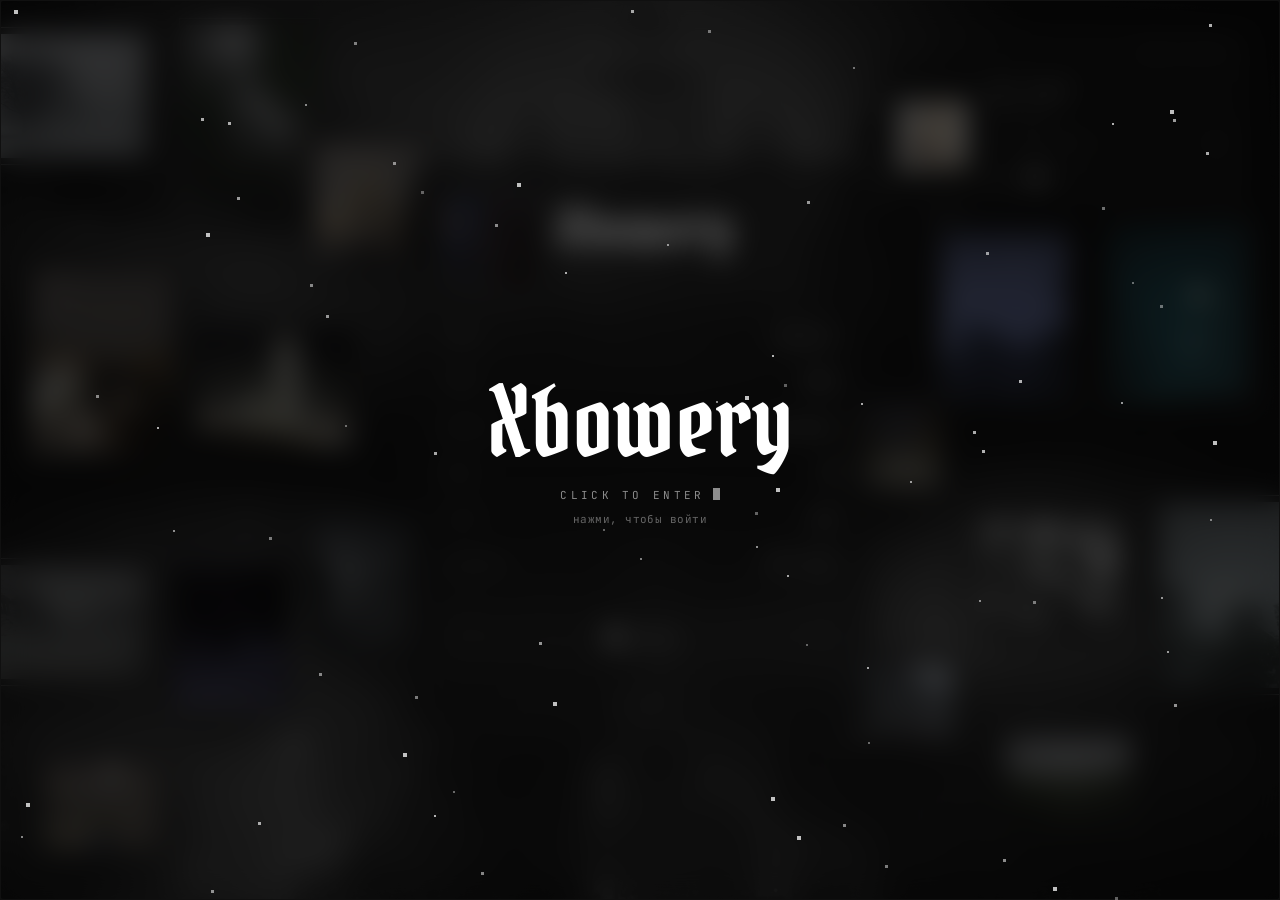
==== index.html @ e56abf59 "" ====
<!doctype html>
<html lang="ru">
<head>
<meta charset="utf-8">
<meta name="viewport" content="width=device-width, initial-scale=1, viewport-fit=cover">
<title>Xbowery</title>
<meta name="description" content="Xbowery. Студент, 2 курс.">
<meta name="theme-color" content="#0a0a0a">
<meta property="og:title" content="Xbowery">
<meta property="og:description" content="Студент, 2 курс.">
<meta property="og:type" content="website">
<meta property="og:image" content="https://xbowery.is-a.dev/assets/og.jpg">
<meta property="og:image:width" content="1200">
<meta property="og:image:height" content="630">
<meta name="twitter:card" content="summary_large_image">
<link rel="icon" type="image/png" href="assets/favicon.png?v=2">
<link rel="apple-touch-icon" href="assets/apple-touch-icon.png?v=2">
<link rel="preconnect" href="https://fonts.googleapis.com">
<link rel="preconnect" href="https://fonts.gstatic.com" crossorigin>
<link href="https://fonts.googleapis.com/css2?family=JetBrains+Mono:wght@400;500&family=Pirata+One&display=swap" rel="stylesheet">
<link rel="stylesheet" href="css/style.css">
</head>
<body>
<div class="collage" aria-hidden="true">
  <div class="tile"><div style="background-image:url(assets/bg/1.jpg)"></div></div>
  <div class="tile"><div style="background-image:url(assets/bg/5.jpg)"></div></div>
  <div class="tile"><video src="assets/bg/6.mp4" autoplay muted loop playsinline disablepictureinpicture preload="auto"></video></div>
  <div class="tile"><div style="background-image:url(assets/bg/2.jpg)"></div></div>
  <div class="tile"><div style="background-image:url(assets/bg/4.jpg)"></div></div>
  <div class="tile"><div style="background-image:url(assets/bg/3.jpg)"></div></div>
</div>
<canvas id="bg"></canvas>
<canvas id="snow"></canvas>
<div class="grain"></div>
<div class="vignette"></div>

<div class="fl win"><div class="win-box">
  <div class="win-bar"><i></i><i></i><i></i><b>now playing</b></div>
  <div class="player" id="player">
        <div class="cover" id="cover">
          <img id="coverImg" alt="" src="" onerror="this.style.display='none'">
          <span class="bars"><i></i><i></i><i></i><i></i></span>
        </div>
        <div class="meta">
          <div class="title" id="title">&nbsp;</div>
          <div class="artist" id="artist">&nbsp;</div>
          <div class="ctrl">
            <button class="btn" id="prev" aria-label="Назад"><svg viewBox="0 0 24 24"><path d="M6 6h2v12H6zm3.5 6 8.5 6V6z"/></svg></button>
            <button class="btn" id="play" aria-label="Играть"><svg viewBox="0 0 24 24"><path id="playIcon" d="M8 5v14l11-7z"/></svg></button>
            <button class="btn" id="next" aria-label="Дальше"><svg viewBox="0 0 24 24"><path d="M16 6h2v12h-2zM6 18l8.5-6L6 6z"/></svg></button>
            <div class="bar" id="bar"><div class="track"><div class="fill" id="fill"></div></div></div>
            <span class="time" id="time">0:00</span>
          </div>
          <div class="volrow">
            <button class="btn vbtn" id="mute" aria-label="Звук"><svg viewBox="0 0 24 24"><path id="muteIcon" d="M3 9v6h4l5 5V4L7 9H3zm13.5 3A4.5 4.5 0 0 0 14 7.97v8.05c1.48-.73 2.5-2.25 2.5-4.02z"/></svg></button>
            <input type="range" id="vol" min="0" max="100" value="10" aria-label="Громкость">
            <span class="vnum" id="vnum">10</span>
          </div>
        </div>
      </div>
</div></div>

<main>
  <section class="card">
    <i class="corner-a"></i><i class="corner-b"></i>
    <div class="head">
        <div class="avatar" id="avatar">
          <img src="assets/avatar.jpg" alt="Xbowery" onerror="this.remove();document.getElementById('avatar').textContent='X'">
        </div>
        <div>
          <h1 class="nick">Xbowery</h1>
          <span class="tag">profile</span>
        </div>
      </div>

      <div class="rows">
        <div class="row"><span class="k">name</span><span class="v">Xbowery</span></div>
        <div class="row"><span class="k">date</span><span class="v">2008</span></div>
        <div class="row"><span class="k">month</span><span class="v">december</span></div>
        <div class="row"><span class="k">age</span><span class="v" id="age">17</span></div>
        <div class="row"><span class="k">city</span><span class="v">spb</span></div>
        <div class="row"><span class="k">student</span><span class="v">2nd year</span></div>
      </div>

      <nav class="links" id="links">
        <div class="lw" id="tgWrap" hidden>
          <a class="link" id="tg" href="#" target="_blank" rel="noopener">
            <svg viewBox="0 0 24 24"><path d="M11.944 0A12 12 0 0 0 0 12a12 12 0 0 0 12 12 12 12 0 0 0 12-12A12 12 0 0 0 12 0a12 12 0 0 0-.056 0zm4.962 7.224c.1-.002.321.023.465.14a.506.506 0 0 1 .171.325c.016.093.036.306.02.472-.18 1.898-.962 6.502-1.36 8.627-.168.9-.499 1.201-.82 1.23-.696.065-1.225-.46-1.9-.902-1.056-.693-1.653-1.124-2.678-1.8-1.185-.78-.417-1.21.258-1.91.177-.184 3.247-2.977 3.307-3.23.007-.032.014-.15-.056-.212s-.174-.041-.249-.024c-.106.024-1.793 1.14-5.061 3.345-.48.33-.913.49-1.302.48-.428-.008-1.252-.241-1.865-.44-.752-.245-1.349-.374-1.297-.789.027-.216.325-.437.893-.663 3.498-1.524 5.83-2.529 6.998-3.014 3.332-1.386 4.025-1.627 4.476-1.635z"/></svg>
            Telegram
          </a>
          <div class="pv" aria-hidden="true">
            <div class="pv-cover" style="background-image:url(assets/bg/1.jpg)"></div>
            <div class="pv-body">
              <div class="pv-av"><img src="assets/tg.jpg" alt="" onerror="this.remove()"></div>
              <div class="pv-txt">
                <div class="pv-name">Xbowery</div>
                <div class="pv-sub" id="tgSub"></div>
              </div>
              <span class="pv-go">telegram</span>
            </div>
          </div>
        </div>
        <div class="lw">
          <a class="link" id="st" href="#" target="_blank" rel="noopener">
            <svg viewBox="0 0 24 24"><path d="M11.979 0C5.678 0 .511 4.86.022 11.037l6.432 2.658c.545-.371 1.203-.59 1.912-.59.063 0 .125.004.187.008l2.861-4.142V8.91c0-2.495 2.028-4.524 4.524-4.524 2.494 0 4.524 2.031 4.524 4.527s-2.03 4.525-4.524 4.525h-.105l-4.076 2.911c0 .052.004.105.004.159 0 1.875-1.515 3.396-3.39 3.396-1.635 0-3.016-1.173-3.331-2.727L.436 15.27C1.862 20.307 6.486 24 11.979 24c6.627 0 11.999-5.373 11.999-12S18.605 0 11.979 0zM7.54 18.21l-1.473-.61c.262.543.714.999 1.314 1.25 1.297.539 2.793-.076 3.332-1.375.263-.63.264-1.319.005-1.949s-.75-1.121-1.377-1.383c-.624-.26-1.29-.249-1.878-.03l1.523.63c.956.4 1.409 1.5 1.009 2.455-.397.957-1.497 1.41-2.454 1.012H7.54zm11.415-9.303c0-1.662-1.353-3.015-3.015-3.015-1.665 0-3.015 1.353-3.015 3.015 0 1.665 1.35 3.015 3.015 3.015 1.663 0 3.015-1.35 3.015-3.015zm-5.273-.005c0-1.252 1.013-2.266 2.265-2.266 1.249 0 2.266 1.014 2.266 2.266 0 1.251-1.017 2.265-2.266 2.265-1.253 0-2.265-1.014-2.265-2.265z"/></svg>
            Steam
          </a>
          <div class="pv" aria-hidden="true">
            <div class="pv-cover" style="background-image:url(assets/bg/5.jpg)"></div>
            <div class="pv-body">
              <div class="pv-av"><img src="assets/steam.jpg" alt="" onerror="this.remove()"></div>
              <div class="pv-txt">
                <div class="pv-name">Xbowery</div>
                <div class="pv-sub" id="stSub">steamcommunity.com/id/Xbowery</div>
              </div>
              <span class="pv-go">steam</span>
            </div>
          </div>
        </div>
      </nav>
    <div class="foot">xbowery</div>
  </section>
</main>

<div class="scatter">
  <div class="fl L1" data-d="1.0"><figure class="ph"><div class="ph-in"></div></figure></div>
  <div class="fl R3" data-d="1.4"><figure class="ph"><div class="ph-in"></div></figure></div>
  <div class="fl L4" data-d="0.7"><figure class="ph"><div class="ph-in"></div></figure></div>
  <div class="fl R2" data-d="1.2"><figure class="ph"><div class="ph-in"></div></figure></div>
  <div class="fl L5" data-d="1.5"><figure class="ph"><div class="ph-in"></div></figure></div>
  <div class="fl R5" data-d="0.6"><figure class="ph"><div class="ph-in"></div></figure></div>
  <div class="fl L2" data-d="1.3"><figure class="ph"><div class="ph-in"></div></figure></div>
  <div class="fl R6" data-d="0.9"><figure class="ph"><div class="ph-in"></div></figure></div>
  <div class="fl L6" data-d="0.8"><figure class="ph"><div class="ph-in"></div></figure></div>
  <div class="fl R8" data-d="1.1"><figure class="ph"><div class="ph-in"></div></figure></div>
  <div class="fl L7" data-d="1.6"><figure class="ph"><div class="ph-in"></div></figure></div>
  <div class="fl L9" data-d="0.5"><figure class="ph"><div class="ph-in"></div></figure></div>
  <div class="fl L3" data-d="1.2"><figure class="ph"><div class="ph-in"></div></figure></div>
  <div class="fl R4" data-d="0.7"><figure class="ph"><div class="ph-in"></div></figure></div>
  <div class="fl L8" data-d="1.0"><figure class="ph"><div class="ph-in"></div></figure></div>
  <div class="fl R7" data-d="1.4"><figure class="ph"><div class="ph-in"></div></figure></div>
</div>

<button class="enter" id="enter" aria-label="Войти"><span class="enter-nick">Xbowery</span><span class="enter-cta"><span id="enterText">click to enter</span><i></i></span><span class="enter-ru" id="enterRu">нажми, чтобы войти</span></button>

<script src="js/config.js"></script>
<script src="js/ui.js"></script>
<script src="js/profile.js"></script>
<script src="js/background.js"></script>
<script src="js/enter.js"></script>
<script src="js/snow.js"></script>
<script src="js/gallery.js"></script>
<script src="js/player.js"></script>
</body>
</html>
---- css/style.css ----
:root{
  --bg:#0a0a0a;
  --card:rgba(14,14,14,.66);
  --line:rgba(255,255,255,.12);
  --line-strong:rgba(255,255,255,.3);
  --text:#ececec;
  --dim:#8d8d8d;
  --accent:#ffffff;
}
*{box-sizing:border-box;margin:0;padding:0}
img,video{-webkit-user-drag:none;user-select:none;-webkit-user-select:none;-webkit-touch-callout:none}
html{background:var(--bg)}
body{
  background:var(--bg);
  color:var(--text);
  font-family:"JetBrains Mono",ui-monospace,monospace;
  display:flex;
  align-items:center;
  justify-content:center;
  padding:24px 16px;
  min-height:100dvh;
  overflow-x:hidden;
  -webkit-font-smoothing:antialiased;
}
.collage{
  position:fixed;inset:0;z-index:0;
  overflow:hidden;
  background:#070707;
}
.tile{
  position:absolute;overflow:hidden;
  width:62vw;height:64vh;
  -webkit-mask-image:radial-gradient(ellipse at center,#000 30%,transparent 72%);
  mask-image:radial-gradient(ellipse at center,#000 30%,transparent 72%);
}
.tile>*{
  position:absolute;inset:0;width:100%;height:100%;object-fit:cover;
  background-size:cover;background-position:center;
  filter:grayscale(1) brightness(.8) contrast(1.1);
  transform:scale(1.08);
  animation:drift 26s ease-in-out infinite alternate;
}
.tile:nth-child(1){left:-12vw;top:-14vh}
.tile:nth-child(2){left:20vw;top:-18vh}
.tile:nth-child(3){right:-14vw;top:-12vh}
.tile:nth-child(4){left:-14vw;bottom:-16vh}
.tile:nth-child(5){left:22vw;bottom:-20vh}
.tile:nth-child(6){right:-12vw;bottom:-14vh}
.tile:nth-child(2)>*{animation-duration:32s;animation-direction:alternate-reverse}
.tile:nth-child(3)>*{animation-duration:29s}
.tile:nth-child(4)>*{animation-duration:35s;animation-direction:alternate-reverse}
.tile:nth-child(5)>*{animation-duration:30s}
.tile:nth-child(6)>*{animation-duration:27s;animation-direction:alternate-reverse}
@keyframes drift{
  from{transform:scale(1.08) translate(-2%,-1%)}
  to{transform:scale(1.22) translate(2%,1.5%)}
}
#bg{position:fixed;inset:0;width:100%;height:100%;z-index:1}
#snow{position:fixed;inset:0;width:100%;height:100%;z-index:30;pointer-events:none}
.grain{
  position:fixed;inset:-10%;z-index:2;pointer-events:none;opacity:.09;
  background-image:url("data:image/svg+xml;utf8,<svg xmlns='http://www.w3.org/2000/svg' width='160' height='160'><filter id='n'><feTurbulence type='fractalNoise' baseFrequency='.9' numOctaves='2' stitchTiles='stitch'/></filter><rect width='100%' height='100%' filter='url(%23n)'/></svg>");
  animation:grain 1.2s steps(6) infinite;
}
@keyframes grain{
  0%{transform:translate(0,0)}
  20%{transform:translate(-3%,2%)}
  40%{transform:translate(2%,-3%)}
  60%{transform:translate(-2%,-1%)}
  80%{transform:translate(3%,3%)}
  100%{transform:translate(0,0)}
}
.vignette{
  position:fixed;inset:0;z-index:2;pointer-events:none;
  background:radial-gradient(ellipse at center,rgba(0,0,0,0) 30%,rgba(0,0,0,.8) 100%);
}
main{
  position:relative;z-index:4;
  width:100%;max-width:460px;
  animation:rise .9s cubic-bezier(.2,.8,.2,1) both;
}
@keyframes rise{from{opacity:0;transform:translateY(18px) scale(.985)}to{opacity:1;transform:none}}
.card{
  position:relative;
  background:var(--card);
  border:1px solid var(--line);
  backdrop-filter:blur(16px) saturate(110%);
  -webkit-backdrop-filter:blur(16px) saturate(110%);
  padding:34px 32px 24px;
  box-shadow:0 40px 100px rgba(0,0,0,.7);
}
.card::before,.card::after,.corner-a,.corner-b{
  content:"";position:absolute;width:18px;height:18px;border:1px solid var(--accent);pointer-events:none;
}
.card::before{top:-1px;left:-1px;border-right:0;border-bottom:0}
.card::after{top:-1px;right:-1px;border-left:0;border-bottom:0}
.corner-a{bottom:-1px;left:-1px;border-right:0;border-top:0}
.corner-b{bottom:-1px;right:-1px;border-left:0;border-top:0}
.head{display:flex;align-items:center;gap:20px;margin-bottom:26px}
.avatar{
  width:92px;height:92px;flex:none;position:relative;
  border:1px solid var(--line-strong);
  background:#141414;
  display:flex;align-items:center;justify-content:center;
  font-family:"Pirata One",serif;font-size:48px;color:var(--text);
  overflow:hidden;
}
.avatar img{width:100%;height:100%;object-fit:cover;filter:saturate(.72) brightness(.95);transition:filter .5s}
.avatar:hover img{filter:saturate(1.05) brightness(1)}
.nick{
  font-family:"Pirata One",serif;
  font-size:54px;line-height:1;letter-spacing:.5px;
  color:var(--accent);
}
.tag{display:block;margin-top:10px;font-size:11px;color:var(--dim);letter-spacing:.2em;text-transform:uppercase}
.rows{border-top:1px solid var(--line);margin-bottom:26px}
.row{
  display:flex;justify-content:space-between;align-items:baseline;gap:16px;
  padding:12px 0;border-bottom:1px solid var(--line);
  font-size:15px;
  opacity:0;transform:translateX(-8px);
  animation:in .6s ease forwards;
}
.row:nth-child(1){animation-delay:.35s}
.row:nth-child(2){animation-delay:.5s}
.row:nth-child(3){animation-delay:.65s}
.row:nth-child(4){animation-delay:.8s}
.row:nth-child(5){animation-delay:.95s}
.row:nth-child(6){animation-delay:1.1s}
@keyframes in{to{opacity:1;transform:none}}
.k{color:var(--dim)}
.k::after{content:":"}
.v{color:var(--text);text-align:right}
.links{display:grid;grid-template-columns:1fr 1fr;gap:12px}
.lw{position:relative}
.lw[hidden]{display:none}
.links.single{grid-template-columns:1fr}
.link{
  display:flex;align-items:center;justify-content:center;gap:10px;
  padding:15px 10px;
  border:1px solid var(--line);
  color:var(--text);text-decoration:none;font-size:14px;letter-spacing:.04em;
  background:rgba(255,255,255,.03);
  transition:background .25s,border-color .25s,color .25s,transform .25s;
}
.link svg{width:20px;height:20px;fill:currentColor;flex:none}
.link:hover,.link:focus-visible{background:var(--accent);color:#0a0a0a;border-color:var(--accent);transform:translateY(-2px);outline:none}
.pv{
  position:absolute;left:50%;bottom:calc(100% + 14px);
  width:272px;
  transform:translate(-50%,8px) scale(.96);
  opacity:0;pointer-events:none;
  background:#0f0f0f;
  border:1px solid var(--line-strong);
  box-shadow:0 24px 60px rgba(0,0,0,.8);
  transition:opacity .25s,transform .25s;
  z-index:10;
}
.pv::after{
  content:"";position:absolute;left:50%;top:100%;width:10px;height:10px;
  background:#0f0f0f;border-right:1px solid var(--line-strong);border-bottom:1px solid var(--line-strong);
  transform:translate(-50%,-5px) rotate(45deg);
}
.lw:hover .pv,.lw:focus-within .pv{opacity:1;transform:translate(-50%,0) scale(1)}
.pv-cover{height:84px;background-size:cover;background-position:center;filter:grayscale(1) brightness(.7)}
.pv-body{display:flex;gap:12px;padding:0 14px 14px;margin-top:-28px;position:relative}
.pv-av{
  width:56px;height:56px;flex:none;border:2px solid #0f0f0f;outline:1px solid var(--line-strong);
  background:#1a1a1a;overflow:hidden;
  display:flex;align-items:center;justify-content:center;
  font-family:"Pirata One",serif;font-size:30px;
}
.pv-av img{width:100%;height:100%;object-fit:cover}
.pv-txt{padding-top:32px;min-width:0}
.pv-name{font-size:14px;color:var(--text)}
.pv-sub{font-size:11px;color:var(--dim);margin-top:3px;white-space:nowrap;overflow:hidden;text-overflow:ellipsis}
.pv-go{
  position:absolute;right:12px;top:-46px;font-size:10px;letter-spacing:.16em;text-transform:uppercase;color:rgba(255,255,255,.8);text-shadow:0 1px 6px rgba(0,0,0,.9)
}
.foot{
  margin-top:22px;text-align:center;font-size:10px;color:var(--dim);letter-spacing:.24em;text-transform:uppercase;
  border-top:1px solid var(--line);padding-top:16px
}
.fl{
  position:fixed;z-index:3;
  transition:transform .5s cubic-bezier(.2,.8,.2,1);
  will-change:transform;
}
.fl>*{animation:float var(--dur,9s) ease-in-out var(--delay,0s) infinite}
@keyframes float{
  0%,100%{transform:translateY(0) rotate(var(--r,0deg))}
  50%{transform:translateY(-14px) rotate(calc(var(--r,0deg) + 1.4deg))}
}
.fl.win{z-index:5;top:4vh;right:3vw;width:360px}
.win-box{
  position:relative;
  background:var(--card);
  border:1px solid var(--line-strong);
  backdrop-filter:blur(16px) saturate(110%);
  -webkit-backdrop-filter:blur(16px) saturate(110%);
  box-shadow:0 30px 80px rgba(0,0,0,.7);
}
.win-bar{
  display:flex;align-items:center;gap:6px;
  padding:8px 12px;border-bottom:1px solid var(--line);
  font-size:10px;letter-spacing:.2em;text-transform:uppercase;color:var(--dim);
}
.win-bar i{width:7px;height:7px;border:1px solid var(--line-strong);display:block}
.win-bar b{font-weight:400;margin-left:auto}
.player{
  padding:14px;
  display:grid;grid-template-columns:72px 1fr;gap:14px;align-items:center;
}
.cover{
  width:72px;height:72px;border:1px solid var(--line-strong);background:#141414;
  display:flex;align-items:center;justify-content:center;overflow:hidden;position:relative;
}
.cover img{width:100%;height:100%;object-fit:cover;filter:saturate(.72) brightness(.93)}
.cover .bars{display:none;position:absolute;inset:auto 0 5px 0;justify-content:center;gap:3px;height:16px;align-items:flex-end}
.cover.playing .bars{display:flex}
.bars i{width:3px;background:var(--accent);height:30%;animation:eq .9s ease-in-out infinite}
.bars i:nth-child(2){animation-delay:.2s}
.bars i:nth-child(3){animation-delay:.4s}
.bars i:nth-child(4){animation-delay:.1s}
@keyframes eq{0%,100%{height:25%}50%{height:100%}}
.meta{min-width:0}
.title{font-size:14px;white-space:nowrap;overflow:hidden;text-overflow:ellipsis}
.artist{font-size:11px;color:var(--dim);margin-top:3px;white-space:nowrap;overflow:hidden;text-overflow:ellipsis}
.ctrl{display:flex;align-items:center;gap:6px;margin-top:10px}
.btn{
  width:30px;height:30px;border:1px solid var(--line);background:transparent;color:var(--text);
  display:flex;align-items:center;justify-content:center;cursor:pointer;flex:none;
  transition:background .2s,color .2s;
}
.btn:hover{background:var(--accent);color:#0a0a0a}
.btn svg{width:14px;height:14px;fill:currentColor}
.bar{flex:1;height:30px;display:flex;align-items:center;cursor:pointer;min-width:0;padding:0 4px}
.track{width:100%;height:3px;background:var(--line);position:relative}
.fill{position:absolute;left:0;top:0;bottom:0;width:0;background:var(--accent)}
.time{font-size:10px;color:var(--dim);flex:none;min-width:28px;text-align:right}
.volrow{display:flex;align-items:center;gap:8px;margin-top:8px}
.vbtn{width:26px;height:26px}
.vnum{font-size:10px;color:var(--dim);min-width:22px;text-align:right}
#vol{
  -webkit-appearance:none;appearance:none;flex:1;min-width:0;height:26px;background:transparent;cursor:pointer;margin:0
}
#vol::-webkit-slider-runnable-track{height:3px;background:linear-gradient(to right,var(--accent) var(--p,10%),var(--line) var(--p,10%))}
#vol::-moz-range-track{height:3px;background:var(--line)}
#vol::-moz-range-progress{height:3px;background:var(--accent)}
#vol::-webkit-slider-thumb{-webkit-appearance:none;width:10px;height:10px;margin-top:-3.5px;background:var(--accent);border:0;border-radius:0}
#vol::-moz-range-thumb{width:10px;height:10px;background:var(--accent);border:0;border-radius:0}
#vol:focus-visible{outline:1px solid var(--line-strong);outline-offset:2px}
.enter{
  position:fixed;inset:0;z-index:25;
  display:none;flex-direction:column;align-items:center;justify-content:center;gap:18px;
  background:rgba(6,6,6,.72);
  backdrop-filter:blur(14px);-webkit-backdrop-filter:blur(14px);
  border:0;color:var(--text);cursor:pointer;font-family:inherit;
  transition:opacity .56s cubic-bezier(.2,.8,.2,1),visibility .56s;
}
.enter.out{opacity:0;visibility:hidden;pointer-events:none}
.enter-nick{font-family:"Pirata One",serif;font-size:clamp(56px,10vw,96px);line-height:1;color:var(--accent)}
.enter-cta{font-size:11px;letter-spacing:.3em;text-transform:uppercase;color:var(--dim)}
.enter-cta i{display:inline-block;width:7px;height:12px;background:var(--dim);margin-left:8px;vertical-align:-1px;animation:blink 1s steps(1) infinite}
@keyframes blink{50%{opacity:0}}
.enter-ru{font-size:11px;color:var(--dim);opacity:.7;margin-top:-8px;letter-spacing:.04em}
html.locked,html.locked body{overflow:hidden}
html.gate .enter{display:flex}
html.locked main,html.locked .row{animation-play-state:paused}
.ph{
  position:relative;
  padding:6px;
  background:rgba(14,14,14,.72);
  border:1px solid var(--line-strong);
  box-shadow:0 24px 60px rgba(0,0,0,.65);
}
.ph-in{position:relative;overflow:hidden;aspect-ratio:var(--ar,4/3);background:#111}
.ph-in img{
  position:absolute;inset:0;width:100%;height:100%;object-fit:cover;
  filter:saturate(.72) brightness(.93) contrast(1.04);
  transition:filter .5s;
  animation-fill-mode:both;
}
.ph:hover .ph-in img{filter:saturate(1.05) brightness(1)}
.fl:hover{z-index:6}
.fx-fade{animation:fx-fade 1.4s cubic-bezier(.2,.8,.2,1)}
.fx-soft{animation:fx-soft 1.6s cubic-bezier(.2,.8,.2,1)}
.fx-rise{animation:fx-rise 1.3s cubic-bezier(.2,.8,.2,1)}
@keyframes fx-fade{from{opacity:0}to{opacity:1}}
@keyframes fx-soft{from{opacity:0;filter:blur(10px) saturate(.4) brightness(.8);transform:scale(1.04)}to{opacity:1;transform:scale(1)}}
@keyframes fx-rise{from{clip-path:inset(100% 0 0 0);transform:scale(1.03)}to{clip-path:inset(0 0 0 0);transform:scale(1)}}
.L1{left:-2vw;top:3vh;width:14vw;--ar:4/3;--r:-4deg;--dur:10s}
.L2{left:14vw;top:2vh;width:11vw;--ar:3/4;--r:3deg;--dur:8s;--delay:-3s}
.L3{left:24vw;top:15vh;width:10vw;--ar:1/1;--r:-2deg;--dur:11s;--delay:-6s}
.L4{left:2vw;top:29vh;width:12vw;--ar:3/4;--r:2deg;--dur:9s;--delay:-2s}
.L5{left:15vw;top:36vh;width:13vw;--ar:4/3;--r:-3deg;--dur:12s;--delay:-7s}
.L6{left:-1vw;top:62vh;width:13vw;--ar:4/3;--r:3deg;--dur:10s;--delay:-4s}
.L7{left:13vw;top:61vh;width:10vw;--ar:3/4;--r:-2deg;--dur:8s;--delay:-1s}
.L8{left:24vw;top:57vh;width:9vw;--ar:4/5;--r:4deg;--dur:11s;--delay:-5s}
.L9{left:3vw;top:84vh;width:10vw;--ar:4/3;--r:-3deg;--dur:9s;--delay:-8s}
.R2{right:16vw;top:25vh;width:11vw;--ar:3/4;--r:-3deg;--dur:9s;--delay:-4s}
.R3{right:2vw;top:24vh;width:12vw;--ar:4/5;--r:3deg;--dur:10s;--delay:-1s}
.R4{right:26vw;top:44vh;width:8vw;--ar:1/1;--r:3deg;--dur:12s;--delay:-6s}
.R5{right:-2vw;top:55vh;width:12vw;--ar:3/4;--r:-2deg;--dur:11s;--delay:-3s}
.R6{right:12vw;top:57vh;width:12vw;--ar:4/3;--r:2deg;--dur:8s;--delay:-7s}
.R7{right:25vw;top:73vh;width:9vw;--ar:4/3;--r:-4deg;--dur:10s;--delay:-2s}
.R8{right:11vw;top:81vh;width:11vw;--ar:4/3;--r:3deg;--dur:9s;--delay:-5s}
.fl.win>*{--dur:7s}
.scatter{display:contents}
@media (max-width:1250px){
  .L3,.L8,.R4,.R7{display:none}
}
@media (max-height:640px) and (min-width:901px){
  .L9,.R8{display:none}
}
@media (max-width:900px){
  body{flex-direction:column;justify-content:flex-start;gap:20px;padding:156px 16px 32px}
  .fl{position:static;width:100%;transition:none}
  .fl>*{animation-duration:9s}
  .fl.win{position:fixed;top:10px;right:10px;left:auto;width:min(300px,calc(100vw - 20px));z-index:20;order:0}
  .win-bar{cursor:pointer}
  .win-box{background:rgba(10,10,10,.92)}
  .win-bar b::after{content:" \2212"}
  .win-box.min .win-bar b::after{content:" +"}
  .win-box.min .player{display:none}
  .player{padding:10px;grid-template-columns:56px 1fr;gap:12px}
  .cover{width:56px;height:56px}
  .ctrl{margin-top:6px;gap:5px}
  .btn{width:28px;height:28px}
  .bar{height:28px}
  .volrow{margin-top:4px}
  main{order:1}
  .scatter{display:grid;grid-template-columns:repeat(3,1fr);gap:12px;order:2;max-width:460px;width:100%}
  .scatter .fl{width:100%;display:block}
  .scatter .ph{padding:4px}
  .scatter .fl:nth-child(n+10){display:none}
  .ph-in{aspect-ratio:3/4}
  .pv{display:none}
  .card{padding:26px 20px 20px}
  .nick{font-size:46px}
  .avatar{width:80px;height:80px}
}
@media (max-width:400px){
  .links{grid-template-columns:1fr}
}
@media (prefers-reduced-motion:reduce){
  *,*::before,*::after{animation-duration:.01ms!important;animation-iteration-count:1!important}
}
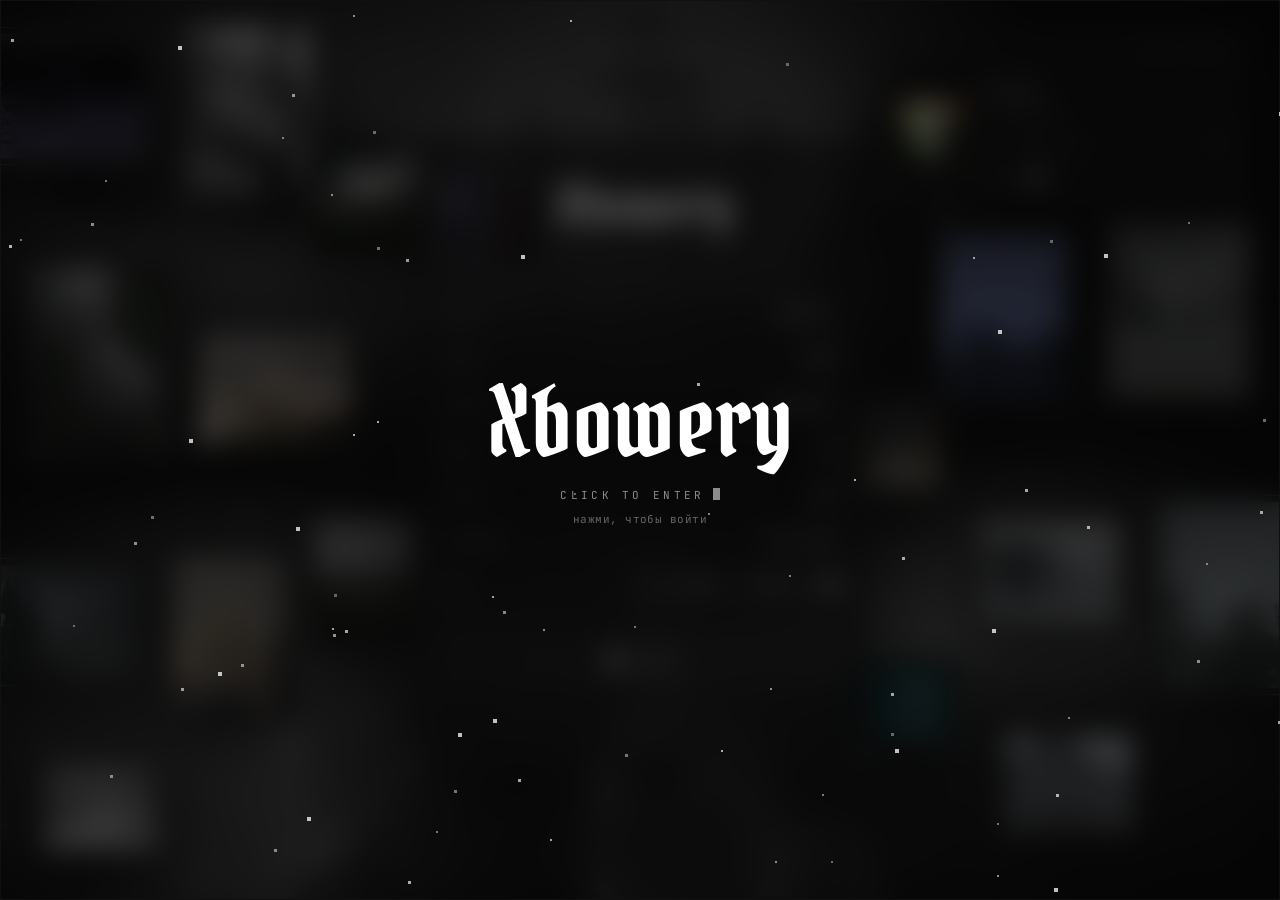
==== commit f2ba1813: "" ====
--- a/index.html
+++ b/index.html
@@ -80,6 +80,7 @@
         <div class="row"><span class="k">age</span><span class="v" id="age">17</span></div>
         <div class="row"><span class="k">city</span><span class="v">spb</span></div>
         <div class="row"><span class="k">student</span><span class="v">2nd year</span></div>
+        <button type="button" class="row pc-row" id="pcOpen" aria-haspopup="dialog"><span class="k">pc</span><span class="v">i3-12100 / 3060 Ti<i class="pc-cur"></i></span></button>
       </div>
 
       <nav class="links" id="links">
@@ -141,11 +142,28 @@
   <div class="fl R7" data-d="1.4"><figure class="ph"><div class="ph-in"></div></figure></div>
 </div>
 
+<div class="pc" id="pc" hidden>
+  <div class="pc-back" data-close></div>
+  <div class="pc-win" role="dialog" aria-modal="true" aria-labelledby="pcTitle">
+    <div class="win-bar pc-bar"><i></i><i></i><i></i><b id="pcTitle">terminal</b><button type="button" class="pc-x" data-close aria-label="Закрыть"><span></span></button></div>
+    <div class="pc-body" id="pcBody">
+      <div class="pc-cmd"><span class="pc-ps">xbowery@pc</span><span class="pc-pd">:~$</span> <span id="pcTyped"></span><i class="pc-caret" id="pcCaret"></i></div>
+      <div class="pc-out">
+        <div class="pc-logo" id="pcLogo" aria-hidden="true"></div>
+        <div class="pc-info" id="pcInfo"></div>
+        <div class="pc-ph" id="pcPh"></div>
+      </div>
+      <div class="pc-end" id="pcEnd"><span class="pc-ps">xbowery@pc</span><span class="pc-pd">:~$</span> <i class="pc-caret"></i></div>
+    </div>
+  </div>
+</div>
+
 <button class="enter" id="enter" aria-label="Войти"><span class="enter-nick">Xbowery</span><span class="enter-cta"><span id="enterText">click to enter</span><i></i></span><span class="enter-ru" id="enterRu">нажми, чтобы войти</span></button>
 
 <script src="js/config.js"></script>
 <script src="js/ui.js"></script>
 <script src="js/profile.js"></script>
+<script src="js/pc.js"></script>
 <script src="js/background.js"></script>
 <script src="js/enter.js"></script>
 <script src="js/snow.js"></script>
--- a/css/style.css
+++ b/css/style.css
@@ -346,3 +346,160 @@
 @media (prefers-reduced-motion:reduce){
   *,*::before,*::after{animation-duration:.01ms!important;animation-iteration-count:1!important}
 }
+button.row{
+  width:100%;background:none;border:0;border-bottom:1px solid var(--line);
+  font:inherit;color:inherit;text-align:left;cursor:pointer;position:relative;
+}
+button.row::before{
+  content:"";position:absolute;inset:0 -10px;background:rgba(255,255,255,.045);
+  opacity:0;transition:opacity .3s;pointer-events:none;
+}
+.pc-row:hover::before,.pc-row:focus-visible::before{opacity:1}
+.pc-row:focus-visible{outline:none}
+.pc-row .v{transition:color .3s,letter-spacing .4s}
+.pc-row:hover .v,.pc-row:focus-visible .v{color:var(--accent);letter-spacing:.02em}
+.pc-cur{
+  display:inline-block;width:.55em;height:1.05em;margin-left:8px;vertical-align:-.17em;
+  background:currentColor;animation:blink 1.05s steps(1) infinite;
+}
+html.pc-lock,html.pc-lock body{overflow:hidden}
+.pc{position:fixed;inset:0;z-index:28;display:flex;align-items:center;justify-content:center;padding:24px}
+.pc[hidden]{display:none}
+.pc-back{
+  position:absolute;inset:0;background:rgba(4,4,4,.62);
+  backdrop-filter:blur(6px) grayscale(.3);-webkit-backdrop-filter:blur(6px) grayscale(.3);
+  opacity:0;transition:opacity .35s ease;
+}
+.pc-win{
+  position:relative;width:min(760px,100%);max-height:min(860px,calc(100dvh - 48px));
+  display:flex;flex-direction:column;
+  background:rgba(12,12,12,.88);border:1px solid var(--line-strong);
+  backdrop-filter:blur(18px) saturate(110%);-webkit-backdrop-filter:blur(18px) saturate(110%);
+  box-shadow:0 40px 120px rgba(0,0,0,.8);
+  opacity:0;transform:translateY(22px) scale(.965);clip-path:inset(0 0 100% 0);
+  transition:opacity .3s ease,transform .5s cubic-bezier(.2,.8,.2,1),clip-path .55s cubic-bezier(.65,0,.2,1);
+}
+.pc-win::before,.pc-win::after{
+  content:"";position:absolute;width:16px;height:16px;border:1px solid var(--accent);pointer-events:none;z-index:2
+}
+.pc-win::before{top:-1px;left:-1px;border-right:0;border-bottom:0}
+.pc-win::after{bottom:-1px;right:-1px;border-left:0;border-top:0}
+.pc.show .pc-back{opacity:1}
+.pc.show .pc-win{opacity:1;transform:none;clip-path:inset(0 0 0 0)}
+.pc.hide .pc-back{opacity:0}
+.pc.hide .pc-win{opacity:0;transform:translateY(10px) scale(.98);transition:opacity .25s ease,transform .3s ease}
+.pc-bar{flex:none;cursor:default}
+.pc-bar b::after{content:none!important}
+.pc-x{
+  width:22px;height:22px;margin:-4px -6px -4px 10px;position:relative;
+  background:none;border:1px solid transparent;cursor:pointer;color:var(--dim);
+  transition:color .2s,border-color .2s;
+}
+.pc-x span::before,.pc-x span::after{
+  content:"";position:absolute;left:50%;top:50%;width:11px;height:1px;background:currentColor;
+}
+.pc-x span::before{transform:translate(-50%,-50%) rotate(45deg)}
+.pc-x span::after{transform:translate(-50%,-50%) rotate(-45deg)}
+.pc-x:hover,.pc-x:focus-visible{color:var(--accent);border-color:var(--line-strong);outline:none}
+.pc-body{
+  overflow:auto;overscroll-behavior:contain;padding:22px 26px 24px;
+  font-size:13px;line-height:1.55;
+  scrollbar-width:thin;scrollbar-color:rgba(255,255,255,.2) transparent;
+}
+.pc-ps{color:var(--accent)}
+.pc-pd{color:var(--dim)}
+.pc-caret{
+  display:inline-block;width:.6em;height:1.1em;vertical-align:-.2em;margin-left:1px;
+  background:var(--text);animation:blink 1s steps(1) infinite;
+}
+.pc-caret[hidden]{display:none}
+.pc-out{display:grid;grid-template-columns:auto minmax(0,1fr);gap:34px;align-items:start;margin-top:18px}
+.pc-win:has(.pc-fig.ok){width:min(1000px,100%)}
+.pc-out:has(.pc-fig.ok){grid-template-columns:auto minmax(0,1fr) 260px}
+.pc-logo{display:grid;grid-template-columns:1fr 1fr;gap:7px;width:178px;margin-top:6px}
+.pc-pane{display:grid;grid-template-columns:repeat(6,1fr);gap:2px}
+.pc-pane i{
+  display:block;aspect-ratio:1;background:#e9e9e9;
+  opacity:.04;transform:scale(.4);
+}
+.pc.run .pc-pane i{animation:pix .5s cubic-bezier(.2,.8,.2,1) var(--d) forwards}
+@keyframes pix{
+  0%{opacity:.04;transform:scale(.4)}
+  55%{opacity:1;transform:scale(1.15);background:#fff}
+  100%{opacity:.86;transform:scale(1)}
+}
+.pc.done .pc-logo{animation:glow 4.5s ease-in-out infinite}
+@keyframes glow{0%,100%{filter:drop-shadow(0 0 0 rgba(255,255,255,0))}50%{filter:drop-shadow(0 0 14px rgba(255,255,255,.22))}}
+.pc-info{min-width:0}
+.ln{opacity:0;transform:translateX(-6px)}
+.ln.on{opacity:1;transform:none;transition:opacity .35s ease,transform .45s cubic-bezier(.2,.8,.2,1)}
+.pc-head{font-size:15px}
+.pc-head b{font-weight:500;color:var(--accent)}
+.pc-at{color:var(--dim)}
+.pc-rule{color:var(--dim);letter-spacing:.08em;margin-bottom:4px}
+.pc-kv{display:grid;grid-template-columns:9.5ch 1fr;gap:10px;padding:1px 0}
+.pc-k{color:var(--accent);font-weight:500}
+.pc-k::after{content:":";color:var(--dim)}
+.pc-v{color:#bdbdbd;min-width:0;overflow-wrap:anywhere}
+.pc-sub{display:block;color:var(--dim);font-size:12px}
+.pc-sub::before{content:"\2514\2500 ";color:rgba(255,255,255,.22)}
+.pc-gap{height:10px}
+.pc-kv:hover .pc-v{color:var(--text)}
+.pc-argb{transition:color .3s}
+.pc-kv:hover .pc-argb{
+  color:transparent;background:linear-gradient(90deg,#ff5f6d,#ffc371,#7cff9b,#5fd3ff,#b57cff,#ff5f6d);
+  background-size:300% 100%;-webkit-background-clip:text;background-clip:text;
+  animation:argb 2.2s linear infinite;
+}
+@keyframes argb{to{background-position:300% 0}}
+.pc-pal{display:flex;gap:0}
+.pc-pal i{
+  width:30px;height:15px;display:block;background:rgb(var(--g),var(--g),var(--g));
+  transform:scaleY(0);transform-origin:bottom;
+}
+.pc-pal.on i{animation:bar .45s cubic-bezier(.2,.8,.2,1) var(--d) forwards}
+@keyframes bar{to{transform:none}}
+.pc-ph{display:grid;grid-template-columns:1fr;gap:20px;padding:6px 4px 0}
+.pc-ph:not(:has(.ok)){display:none}
+.pc-fig{
+  display:none;padding:6px;background:rgba(14,14,14,.8);border:1px solid var(--line-strong);
+  box-shadow:0 18px 40px rgba(0,0,0,.6);
+  opacity:0;transform:translateY(18px) rotate(0deg);
+}
+.pc-fig.ok{display:block}
+.pc.done .pc-fig{
+  opacity:1;transform:rotate(var(--r));
+  transition:opacity .6s ease,transform .8s cubic-bezier(.2,.8,.2,1),box-shadow .4s;
+}
+.pc.done .pc-fig:nth-child(2){transition-delay:.12s}
+.pc.done .pc-fig:hover{transform:rotate(0deg) scale(1.025);box-shadow:0 26px 60px rgba(0,0,0,.75);transition-delay:0s}
+.pc-fig img{
+  display:block;width:100%;aspect-ratio:4/3;object-fit:cover;
+  filter:saturate(.75) brightness(.92) contrast(1.04);transition:filter .5s;
+}
+.pc-fig:hover img{filter:saturate(1.05) brightness(1)}
+.pc-end{margin-top:22px;opacity:0;cursor:pointer;width:max-content}
+.pc.done .pc-end{opacity:1;transition:opacity .4s ease .5s}
+@media (max-width:1040px){
+  .pc-win:has(.pc-fig.ok){width:min(760px,100%)}
+  .pc-out:has(.pc-fig.ok){grid-template-columns:auto minmax(0,1fr)}
+  .pc-ph{grid-column:1/-1;grid-template-columns:1fr 1fr;gap:18px;margin-top:8px}
+  .pc-ph.solo{grid-template-columns:minmax(0,62%);justify-content:center}
+}
+@media (max-width:700px){
+  .pc{padding:10px;align-items:flex-end}
+  .pc-win{max-height:calc(100dvh - 20px)}
+  .pc-body{padding:18px 16px 20px;font-size:12.5px}
+  .pc-out,.pc-out:has(.pc-fig.ok){grid-template-columns:minmax(0,1fr);gap:18px}
+  .pc-logo{width:118px;gap:5px}
+  .pc-pane{gap:1.5px}
+  .pc-kv{grid-template-columns:9.5ch minmax(0,1fr);gap:8px}
+  .pc-ph{gap:12px;margin-top:4px}
+  .pc-ph.solo{grid-template-columns:1fr}
+  .pc-pal i{width:22px}
+}
+@media (prefers-reduced-motion:reduce){
+  .pc-win,.pc-back,.ln.on,.pc-fig{transition:none!important}
+  .pc-pane i{opacity:.86;transform:none}
+  .pc-pal i{transform:none}
+}
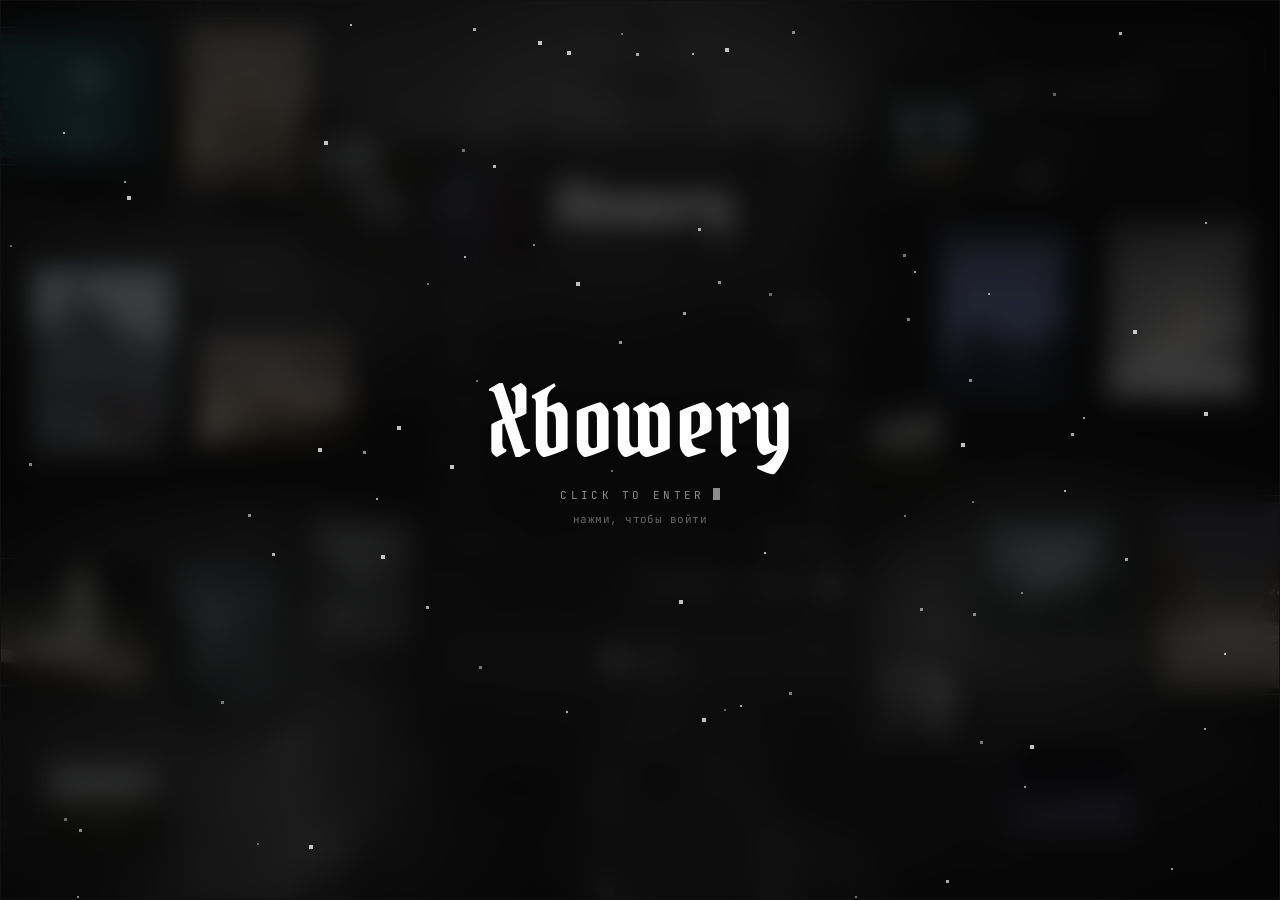
==== commit 1726a6a3: "" ====
--- a/index.html
+++ b/index.html
@@ -149,7 +149,6 @@
     <div class="pc-body" id="pcBody">
       <div class="pc-cmd"><span class="pc-ps">xbowery@pc</span><span class="pc-pd">:~$</span> <span id="pcTyped"></span><i class="pc-caret" id="pcCaret"></i></div>
       <div class="pc-out">
-        <div class="pc-logo" id="pcLogo" aria-hidden="true"></div>
         <div class="pc-info" id="pcInfo"></div>
         <div class="pc-ph" id="pcPh"></div>
       </div>
--- a/css/style.css
+++ b/css/style.css
@@ -371,7 +371,7 @@
   opacity:0;transition:opacity .35s ease;
 }
 .pc-win{
-  position:relative;width:min(760px,100%);max-height:min(860px,calc(100dvh - 48px));
+  position:relative;width:min(640px,100%);max-height:min(860px,calc(100dvh - 48px));
   display:flex;flex-direction:column;
   background:rgba(12,12,12,.88);border:1px solid var(--line-strong);
   backdrop-filter:blur(18px) saturate(110%);-webkit-backdrop-filter:blur(18px) saturate(110%);
@@ -413,23 +413,9 @@
   background:var(--text);animation:blink 1s steps(1) infinite;
 }
 .pc-caret[hidden]{display:none}
-.pc-out{display:grid;grid-template-columns:auto minmax(0,1fr);gap:34px;align-items:start;margin-top:18px}
-.pc-win:has(.pc-fig.ok){width:min(1000px,100%)}
-.pc-out:has(.pc-fig.ok){grid-template-columns:auto minmax(0,1fr) 260px}
-.pc-logo{display:grid;grid-template-columns:1fr 1fr;gap:7px;width:178px;margin-top:6px}
-.pc-pane{display:grid;grid-template-columns:repeat(6,1fr);gap:2px}
-.pc-pane i{
-  display:block;aspect-ratio:1;background:#e9e9e9;
-  opacity:.04;transform:scale(.4);
-}
-.pc.run .pc-pane i{animation:pix .5s cubic-bezier(.2,.8,.2,1) var(--d) forwards}
-@keyframes pix{
-  0%{opacity:.04;transform:scale(.4)}
-  55%{opacity:1;transform:scale(1.15);background:#fff}
-  100%{opacity:.86;transform:scale(1)}
-}
-.pc.done .pc-logo{animation:glow 4.5s ease-in-out infinite}
-@keyframes glow{0%,100%{filter:drop-shadow(0 0 0 rgba(255,255,255,0))}50%{filter:drop-shadow(0 0 14px rgba(255,255,255,.22))}}
+.pc-out{display:grid;grid-template-columns:minmax(0,1fr);gap:40px;align-items:start;margin-top:18px}
+.pc-win:has(.pc-fig.ok){width:min(860px,100%)}
+.pc-out:has(.pc-fig.ok){grid-template-columns:minmax(0,1fr) 270px}
 .pc-info{min-width:0}
 .ln{opacity:0;transform:translateX(-6px)}
 .ln.on{opacity:1;transform:none;transition:opacity .35s ease,transform .45s cubic-bezier(.2,.8,.2,1)}
@@ -452,14 +438,7 @@
   animation:argb 2.2s linear infinite;
 }
 @keyframes argb{to{background-position:300% 0}}
-.pc-pal{display:flex;gap:0}
-.pc-pal i{
-  width:30px;height:15px;display:block;background:rgb(var(--g),var(--g),var(--g));
-  transform:scaleY(0);transform-origin:bottom;
-}
-.pc-pal.on i{animation:bar .45s cubic-bezier(.2,.8,.2,1) var(--d) forwards}
-@keyframes bar{to{transform:none}}
-.pc-ph{display:grid;grid-template-columns:1fr;gap:20px;padding:6px 4px 0}
+.pc-ph{display:grid;grid-template-columns:1fr;gap:20px;padding:6px 4px 0;align-items:start}
 .pc-ph:not(:has(.ok)){display:none}
 .pc-fig{
   display:none;padding:6px;background:rgba(14,14,14,.8);border:1px solid var(--line-strong);
@@ -474,16 +453,16 @@
 .pc.done .pc-fig:nth-child(2){transition-delay:.12s}
 .pc.done .pc-fig:hover{transform:rotate(0deg) scale(1.025);box-shadow:0 26px 60px rgba(0,0,0,.75);transition-delay:0s}
 .pc-fig img{
-  display:block;width:100%;aspect-ratio:4/3;object-fit:cover;
+  display:block;width:100%;height:auto;
   filter:saturate(.75) brightness(.92) contrast(1.04);transition:filter .5s;
 }
 .pc-fig:hover img{filter:saturate(1.05) brightness(1)}
 .pc-end{margin-top:22px;opacity:0;cursor:pointer;width:max-content}
 .pc.done .pc-end{opacity:1;transition:opacity .4s ease .5s}
 @media (max-width:1040px){
-  .pc-win:has(.pc-fig.ok){width:min(760px,100%)}
-  .pc-out:has(.pc-fig.ok){grid-template-columns:auto minmax(0,1fr)}
-  .pc-ph{grid-column:1/-1;grid-template-columns:1fr 1fr;gap:18px;margin-top:8px}
+  .pc-win:has(.pc-fig.ok){width:min(640px,100%)}
+  .pc-out:has(.pc-fig.ok){grid-template-columns:minmax(0,1fr);gap:24px}
+  .pc-ph{grid-template-columns:1fr 1fr;gap:18px}
   .pc-ph.solo{grid-template-columns:minmax(0,62%);justify-content:center}
 }
 @media (max-width:700px){
@@ -491,15 +470,10 @@
   .pc-win{max-height:calc(100dvh - 20px)}
   .pc-body{padding:18px 16px 20px;font-size:12.5px}
   .pc-out,.pc-out:has(.pc-fig.ok){grid-template-columns:minmax(0,1fr);gap:18px}
-  .pc-logo{width:118px;gap:5px}
-  .pc-pane{gap:1.5px}
   .pc-kv{grid-template-columns:9.5ch minmax(0,1fr);gap:8px}
   .pc-ph{gap:12px;margin-top:4px}
   .pc-ph.solo{grid-template-columns:1fr}
-  .pc-pal i{width:22px}
 }
 @media (prefers-reduced-motion:reduce){
   .pc-win,.pc-back,.ln.on,.pc-fig{transition:none!important}
-  .pc-pane i{opacity:.86;transform:none}
-  .pc-pal i{transform:none}
-}
+}
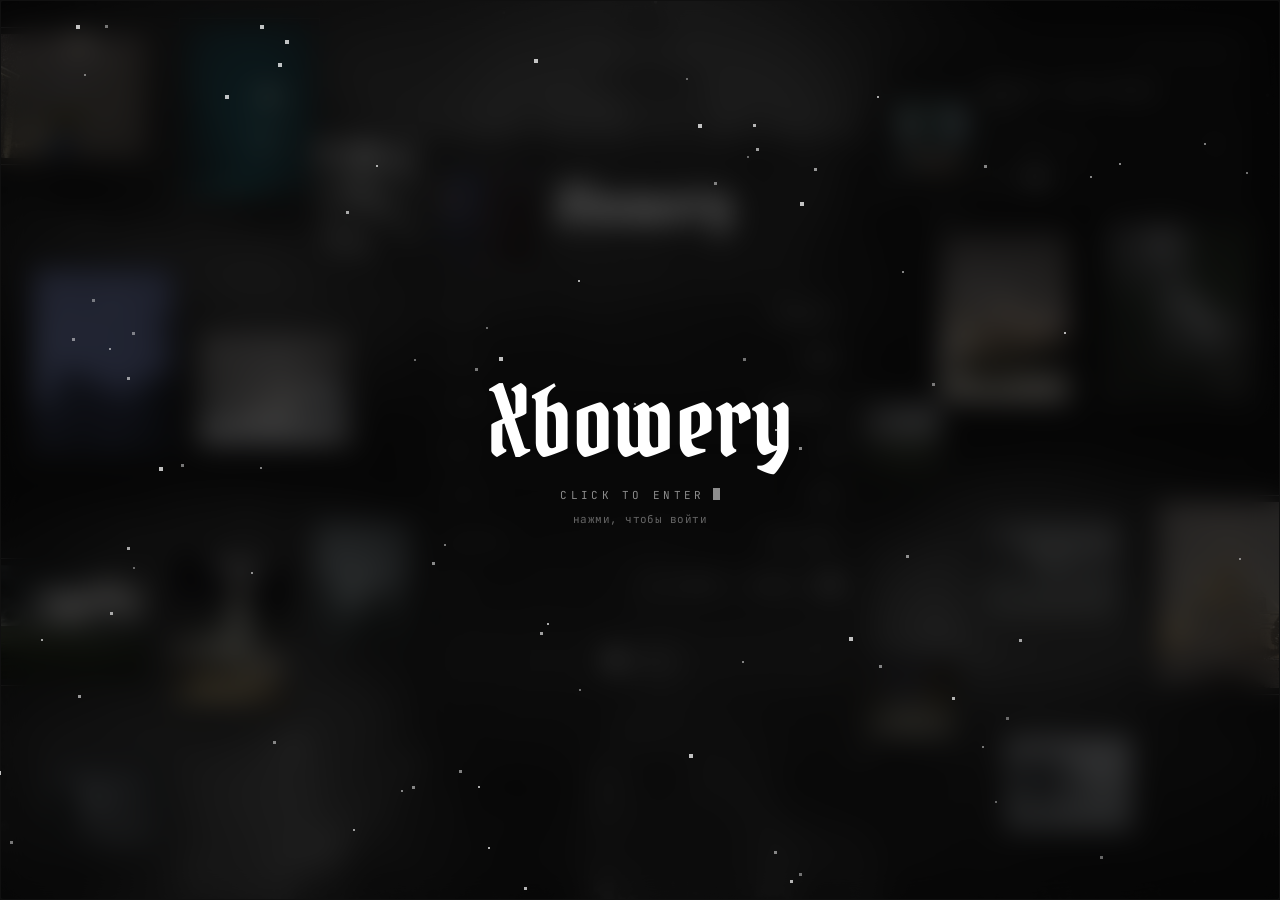
==== commit 165c70ef: "" ====
--- a/index.html
+++ b/index.html
@@ -119,7 +119,7 @@
           </div>
         </div>
       </nav>
-    <div class="foot">xbowery</div>
+    <div class="foot">xbowery<span class="visits" id="visits" hidden><i></i><b id="visitsNum">0</b> visitors</span></div>
   </section>
 </main>
 
@@ -163,6 +163,7 @@
 <script src="js/ui.js"></script>
 <script src="js/profile.js"></script>
 <script src="js/pc.js"></script>
+<script src="js/counter.js"></script>
 <script src="js/background.js"></script>
 <script src="js/enter.js"></script>
 <script src="js/snow.js"></script>
--- a/css/style.css
+++ b/css/style.css
@@ -181,6 +181,10 @@
   margin-top:22px;text-align:center;font-size:10px;color:var(--dim);letter-spacing:.24em;text-transform:uppercase;
   border-top:1px solid var(--line);padding-top:16px
 }
+.visits{animation:in .6s ease both}
+.visits[hidden]{display:none}
+.visits i{display:inline-block;width:4px;height:4px;margin:0 12px;vertical-align:2px;background:var(--dim);border-radius:50%}
+.visits b{font-weight:500;color:var(--text);margin-right:.6em;font-variant-numeric:tabular-nums}
 .fl{
   position:fixed;z-index:3;
   transition:transform .5s cubic-bezier(.2,.8,.2,1);
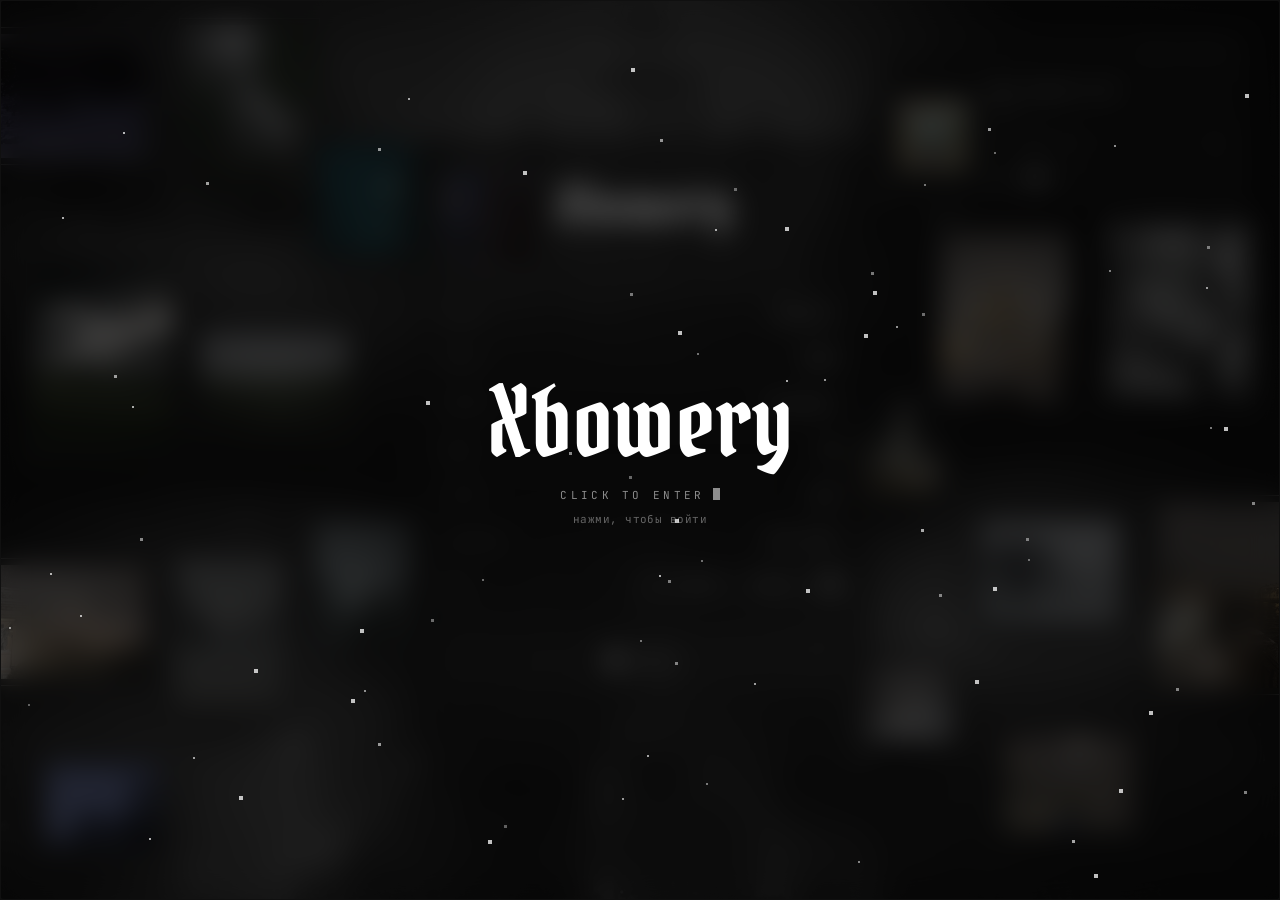
==== commit af0c6b00: "" ====
--- a/index.html
+++ b/index.html
@@ -119,7 +119,7 @@
           </div>
         </div>
       </nav>
-    <div class="foot">xbowery<span class="visits" id="visits" hidden><i></i><b id="visitsNum">0</b> visitors</span></div>
+    <div class="foot">xbowery</div>
   </section>
 </main>
 
--- a/css/style.css
+++ b/css/style.css
@@ -181,10 +181,6 @@
   margin-top:22px;text-align:center;font-size:10px;color:var(--dim);letter-spacing:.24em;text-transform:uppercase;
   border-top:1px solid var(--line);padding-top:16px
 }
-.visits{animation:in .6s ease both}
-.visits[hidden]{display:none}
-.visits i{display:inline-block;width:4px;height:4px;margin:0 12px;vertical-align:2px;background:var(--dim);border-radius:50%}
-.visits b{font-weight:500;color:var(--text);margin-right:.6em;font-variant-numeric:tabular-nums}
 .fl{
   position:fixed;z-index:3;
   transition:transform .5s cubic-bezier(.2,.8,.2,1);
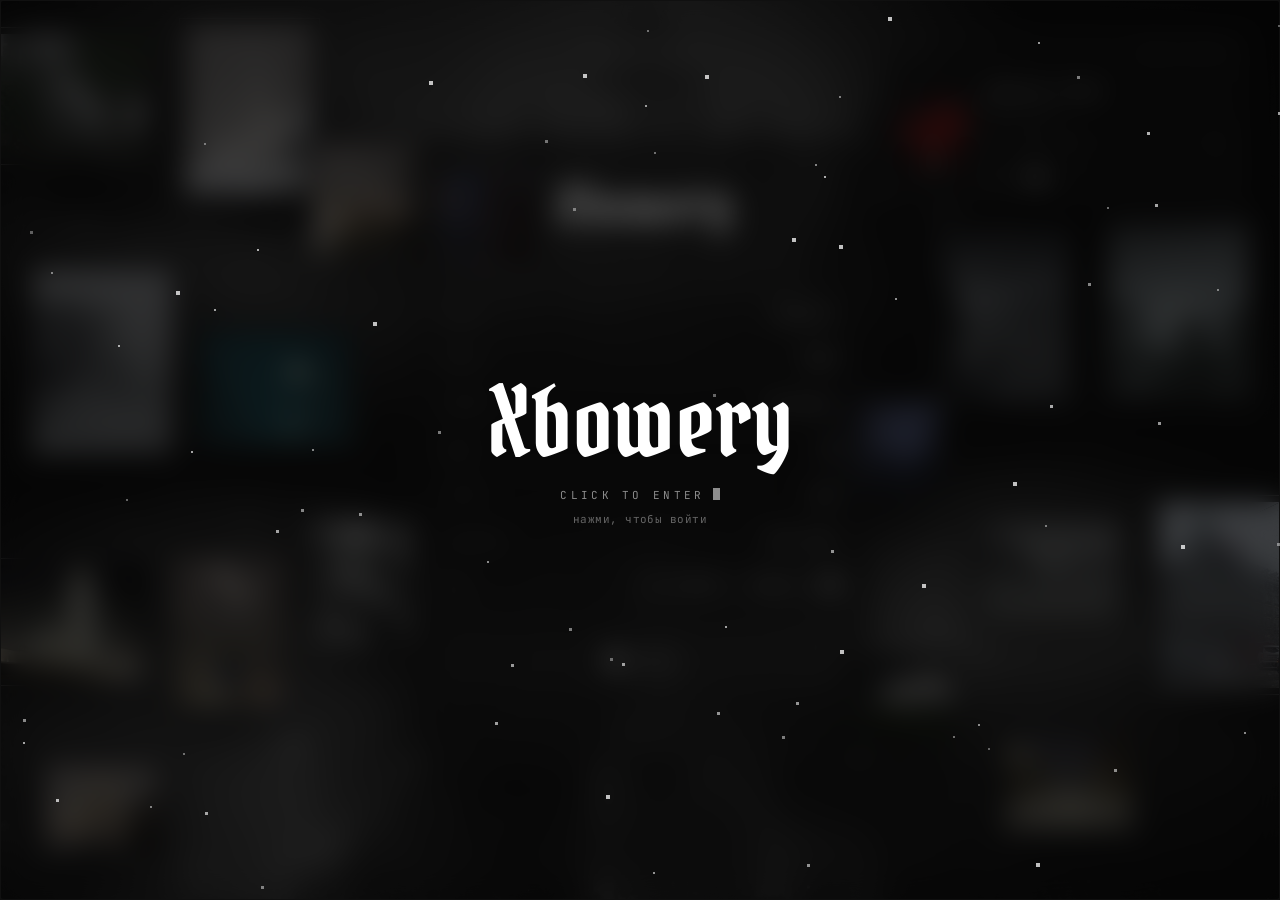
==== commit d7440b96: "" ====
--- a/index.html
+++ b/index.html
@@ -6,6 +6,8 @@
 <title>Xbowery</title>
 <meta name="description" content="Xbowery. Студент, 2 курс.">
 <meta name="theme-color" content="#0a0a0a">
+<link rel="canonical" href="https://xbowery.is-a.dev/">
+<meta property="og:url" content="https://xbowery.is-a.dev/">
 <meta property="og:title" content="Xbowery">
 <meta property="og:description" content="Студент, 2 курс.">
 <meta property="og:type" content="website">
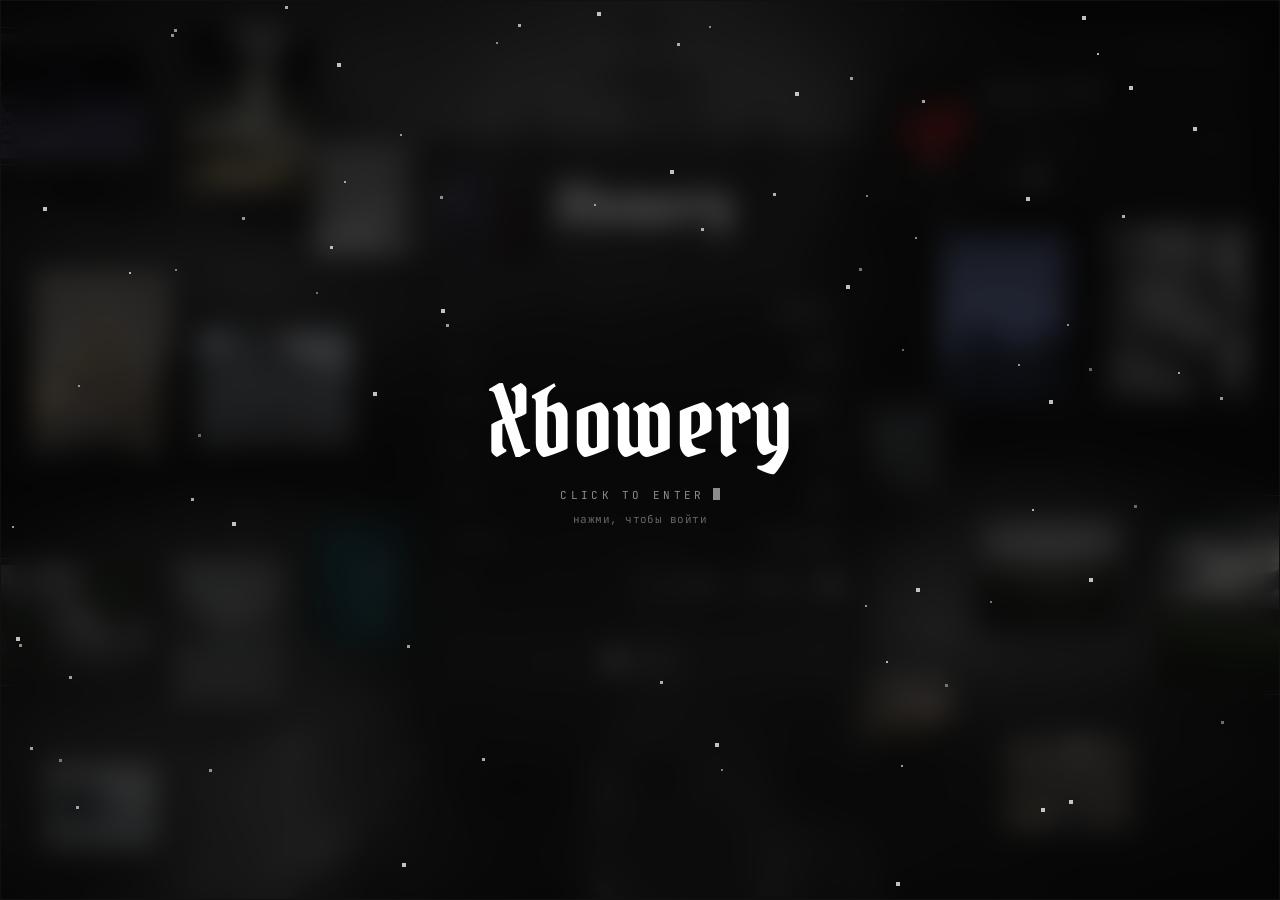
==== commit 03c24986: "" ====
--- a/index.html
+++ b/index.html
@@ -4,12 +4,12 @@
 <meta charset="utf-8">
 <meta name="viewport" content="width=device-width, initial-scale=1, viewport-fit=cover">
 <title>Xbowery</title>
-<meta name="description" content="Xbowery. Студент, 2 курс.">
+<meta name="description" content="Xbowery — студент, 2 курс, Санкт-Петербург. Личная страница: профиль, плеер, фото и железо.">
 <meta name="theme-color" content="#0a0a0a">
 <link rel="canonical" href="https://xbowery.is-a.dev/">
 <meta property="og:url" content="https://xbowery.is-a.dev/">
 <meta property="og:title" content="Xbowery">
-<meta property="og:description" content="Студент, 2 курс.">
+<meta property="og:description" content="Студент, 2 курс, Санкт-Петербург.">
 <meta property="og:type" content="website">
 <meta property="og:image" content="https://xbowery.is-a.dev/assets/og.jpg">
 <meta property="og:image:width" content="1200">
@@ -86,6 +86,7 @@
       </div>
 
       <nav class="links" id="links">
+        <!--noindex-->
         <div class="lw" id="tgWrap" hidden>
           <a class="link" id="tg" href="#" target="_blank" rel="noopener">
             <svg viewBox="0 0 24 24"><path d="M11.944 0A12 12 0 0 0 0 12a12 12 0 0 0 12 12 12 12 0 0 0 12-12A12 12 0 0 0 12 0a12 12 0 0 0-.056 0zm4.962 7.224c.1-.002.321.023.465.14a.506.506 0 0 1 .171.325c.016.093.036.306.02.472-.18 1.898-.962 6.502-1.36 8.627-.168.9-.499 1.201-.82 1.23-.696.065-1.225-.46-1.9-.902-1.056-.693-1.653-1.124-2.678-1.8-1.185-.78-.417-1.21.258-1.91.177-.184 3.247-2.977 3.307-3.23.007-.032.014-.15-.056-.212s-.174-.041-.249-.024c-.106.024-1.793 1.14-5.061 3.345-.48.33-.913.49-1.302.48-.428-.008-1.252-.241-1.865-.44-.752-.245-1.349-.374-1.297-.789.027-.216.325-.437.893-.663 3.498-1.524 5.83-2.529 6.998-3.014 3.332-1.386 4.025-1.627 4.476-1.635z"/></svg>
@@ -103,6 +104,7 @@
             </div>
           </div>
         </div>
+        <!--/noindex-->
         <div class="lw">
           <a class="link" id="st" href="#" target="_blank" rel="noopener">
             <svg viewBox="0 0 24 24"><path d="M11.979 0C5.678 0 .511 4.86.022 11.037l6.432 2.658c.545-.371 1.203-.59 1.912-.59.063 0 .125.004.187.008l2.861-4.142V8.91c0-2.495 2.028-4.524 4.524-4.524 2.494 0 4.524 2.031 4.524 4.527s-2.03 4.525-4.524 4.525h-.105l-4.076 2.911c0 .052.004.105.004.159 0 1.875-1.515 3.396-3.39 3.396-1.635 0-3.016-1.173-3.331-2.727L.436 15.27C1.862 20.307 6.486 24 11.979 24c6.627 0 11.999-5.373 11.999-12S18.605 0 11.979 0zM7.54 18.21l-1.473-.61c.262.543.714.999 1.314 1.25 1.297.539 2.793-.076 3.332-1.375.263-.63.264-1.319.005-1.949s-.75-1.121-1.377-1.383c-.624-.26-1.29-.249-1.878-.03l1.523.63c.956.4 1.409 1.5 1.009 2.455-.397.957-1.497 1.41-2.454 1.012H7.54zm11.415-9.303c0-1.662-1.353-3.015-3.015-3.015-1.665 0-3.015 1.353-3.015 3.015 0 1.665 1.35 3.015 3.015 3.015 1.663 0 3.015-1.35 3.015-3.015zm-5.273-.005c0-1.252 1.013-2.266 2.265-2.266 1.249 0 2.266 1.014 2.266 2.266 0 1.251-1.017 2.265-2.266 2.265-1.253 0-2.265-1.014-2.265-2.265z"/></svg>
@@ -159,7 +161,9 @@
   </div>
 </div>
 
+<!--noindex-->
 <button class="enter" id="enter" aria-label="Войти"><span class="enter-nick">Xbowery</span><span class="enter-cta"><span id="enterText">click to enter</span><i></i></span><span class="enter-ru" id="enterRu">нажми, чтобы войти</span></button>
+<!--/noindex-->
 
 <script src="js/config.js"></script>
 <script src="js/ui.js"></script>
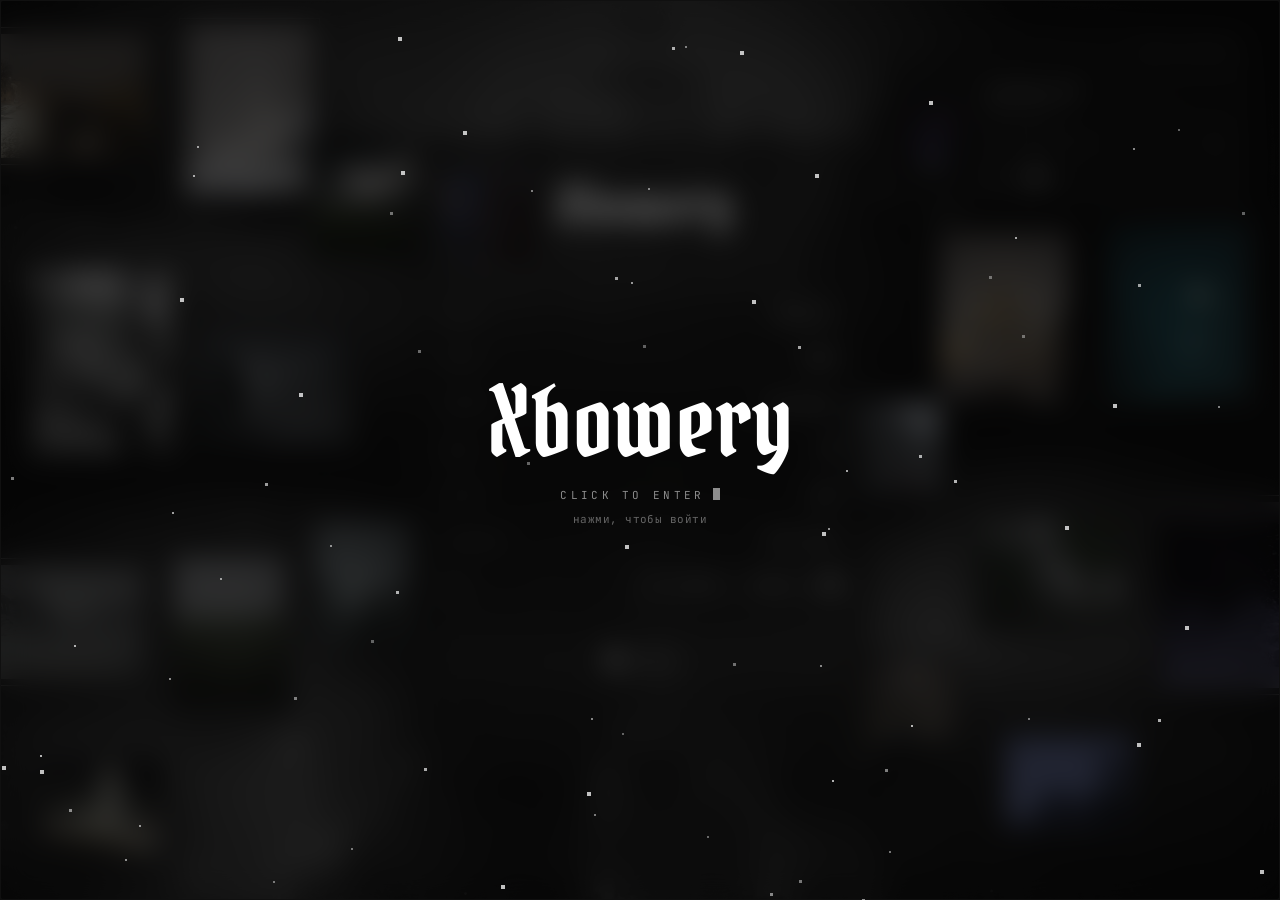
==== commit fd03dced: "" ====
--- a/index.html
+++ b/index.html
@@ -3,13 +3,13 @@
 <head>
 <meta charset="utf-8">
 <meta name="viewport" content="width=device-width, initial-scale=1, viewport-fit=cover">
-<title>Xbowery</title>
-<meta name="description" content="Xbowery — студент, 2 курс, Санкт-Петербург. Личная страница: профиль, плеер, фото и железо.">
+<title>Xbowery — bio-site</title>
+<meta name="description" content="Bio-site about Xbowery.">
 <meta name="theme-color" content="#0a0a0a">
 <link rel="canonical" href="https://xbowery.is-a.dev/">
 <meta property="og:url" content="https://xbowery.is-a.dev/">
-<meta property="og:title" content="Xbowery">
-<meta property="og:description" content="Студент, 2 курс, Санкт-Петербург.">
+<meta property="og:title" content="Xbowery — bio-site">
+<meta property="og:description" content="Bio-site about Xbowery.">
 <meta property="og:type" content="website">
 <meta property="og:image" content="https://xbowery.is-a.dev/assets/og.jpg">
 <meta property="og:image:width" content="1200">
